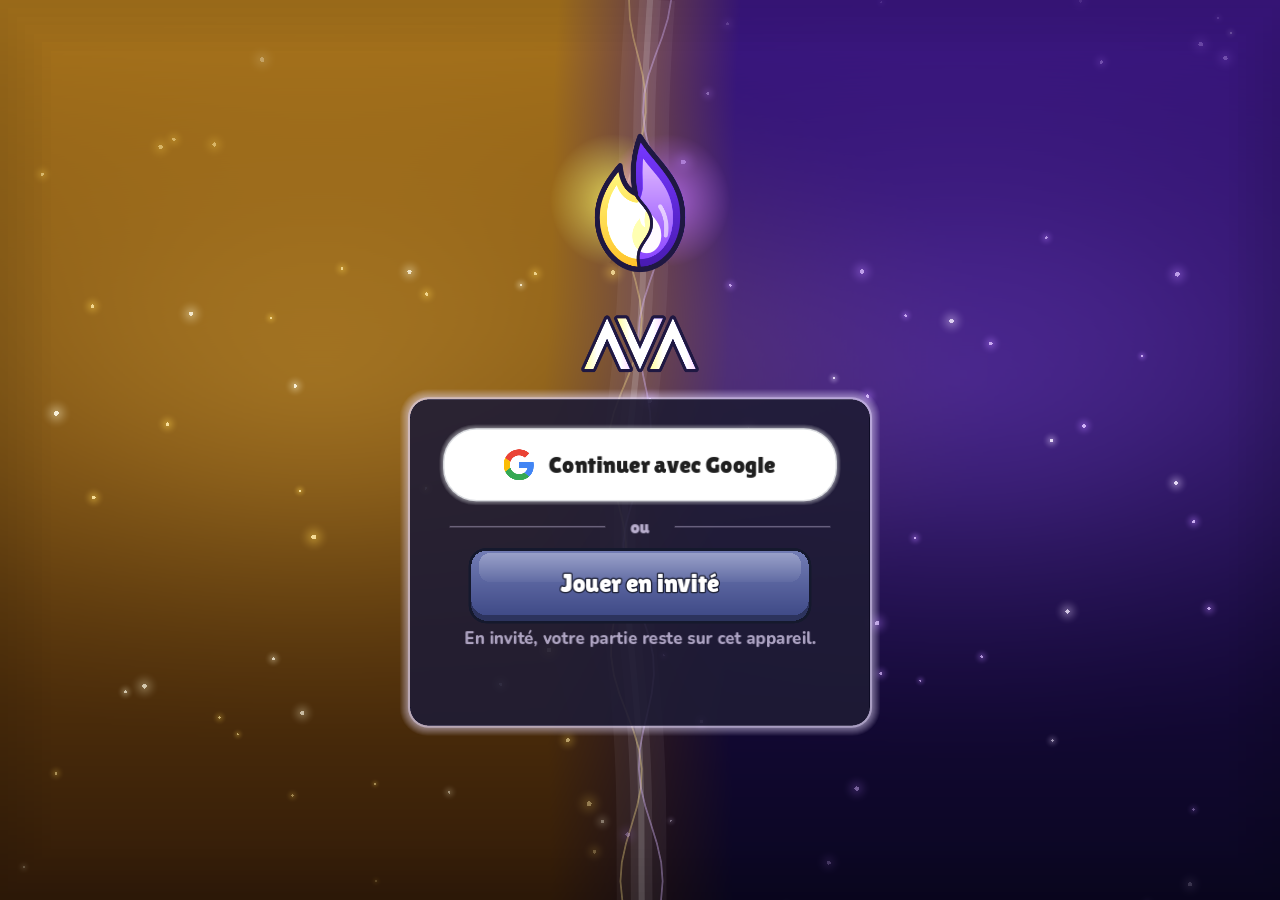
==== ava/index.html @ 00e9e6ee "AVA : boutique, nouvelles offres" ====
<!DOCTYPE html>
<html lang="fr">
	<head>
		<meta charset="utf-8">
		<meta name="viewport" content="width=device-width, user-scalable=no, initial-scale=1.0">
		<title>AVA</title>
		<style>
html, body, #canvas {
	margin: 0;
	padding: 0;
	border: 0;
}

body {
	color: white;
	background-color: black;
	overflow: hidden;
	touch-action: none;
}

#canvas {
	display: block;
}

#canvas:focus {
	outline: none;
}


/* L'écran de chargement d'AVA (27/10/2026) : les deux énergies (or de la Lumière à gauche, violet de l'Ombre à droite,
   comme l'écran de connexion), des particules qui montent, la flamme de l'Éther qui vacille, et la barre de chargement. */
#status {
	background: #0A0620;
	display: flex;
	flex-direction: column;
	justify-content: center;
	align-items: center;
	visibility: hidden;
	overflow: hidden;
	font-family: 'Trebuchet MS', 'Segoe UI', Arial, sans-serif;
}
#ava-fond-lumiere, #ava-fond-ombre {
	position: absolute; top: 0; bottom: 0; left: 0; right: 0;
}
#ava-fond-ombre {
	background: radial-gradient(ellipse 60% 45% at 72% 42%, rgba(154, 92, 255, 0.32), transparent 70%),
		linear-gradient(#3A1680, #1E0C4E 50%, #0A0620);
}
#ava-fond-lumiere {
	background: radial-gradient(ellipse 60% 45% at 28% 42%, rgba(255, 201, 74, 0.30), transparent 70%),
		linear-gradient(#A8741C, #6E440E 50%, #301A08);
	-webkit-mask-image: linear-gradient(90deg, #000 0%, #000 45%, transparent 55%);
	mask-image: linear-gradient(90deg, #000 0%, #000 45%, transparent 55%);
}
#ava-frontiere {
	position: absolute; top: 0; bottom: 0; left: 50%; width: 70px; margin-left: -35px;
	background: linear-gradient(90deg, transparent, rgba(255, 245, 255, 0.07) 40%, rgba(255, 255, 255, 0.22) 50%, rgba(255, 245, 255, 0.07) 60%, transparent);
}
.ava-particule {
	position: absolute; bottom: -10px; border-radius: 50%;
	animation-name: ava-monte; animation-timing-function: linear; animation-iteration-count: infinite;
}
@keyframes ava-monte {
	0% { transform: translateY(0); opacity: 0; }
	15% { opacity: 1; }
	85% { opacity: 1; }
	100% { transform: translateY(-105vh); opacity: 0; }
}
/* Le logo à la place exacte de celui du jeu (écran de connexion, déjà connecté) : un cadre de 294 × 360 points du jeu,
   au milieu de l'écran ; la taille d'un point (--s) est calculée comme dans le jeu (720 × 1280, « expand »). La barre
   est là où seront les lettres A V A : quand le jeu démarre, la flamme ne bouge pas et la barre devient « AVA ». */
#ava-logo {
	position: absolute; left: 50%; top: 50%;
	width: calc(294px * var(--s, 0.54)); height: calc(360px * var(--s, 0.54));
	margin-left: calc(-147px * var(--s, 0.54)); margin-top: calc(-180px * var(--s, 0.54));
}
#ava-logo > svg {
	position: absolute; left: 0; top: 0; width: 100%; height: 100%; transform-origin: 50% 32%;
	animation: ava-vacille 2.4s ease-in-out infinite;
}
@keyframes ava-vacille {
	0%, 100% { transform: scale(1, 1); }
	50% { transform: scale(1.012, 0.99); }
}
.ava-etincelle {
	position: absolute; width: 5px; height: 5px; border-radius: 50%; top: 40%;
	animation: ava-etincelle 1.8s ease-out infinite;
}
@keyframes ava-etincelle {
	0% { transform: translate(0, 0) scale(1); opacity: 0; }
	20% { opacity: 1; }
	100% { transform: translate(var(--dx), -80px) scale(0.3); opacity: 0; }
}
#status-progress {
	position: absolute; left: 21%; width: 58%; top: 81%; height: 13px; margin-top: -6px; border-radius: 10px;
	background: rgba(10, 8, 32, 0.8); border: 1.5px solid rgba(233, 221, 255, 0.55);
	box-shadow: 0 0 16px rgba(180, 140, 255, 0.25); overflow: hidden; display: none;
}
#ava-plein {
	position: absolute; left: 0; top: 0; bottom: 0; width: 6%; border-radius: 10px;
	background: linear-gradient(90deg, #FFD24A, #FFF3C4 50%, #B57BFF);
	box-shadow: 0 0 12px rgba(255, 230, 180, 0.7); transition: width 0.25s ease-out;
}
#ava-plein::after {
	content: ''; position: absolute; top: 0; bottom: 0; width: 40px; left: -40px;
	background: linear-gradient(90deg, transparent, rgba(255, 255, 255, 0.7), transparent);
	animation: ava-reflet 1.4s linear infinite;
}
@keyframes ava-reflet { to { left: 110%; } }
#ava-texte {
	position: absolute; left: -40px; right: -40px; top: 100%; margin-top: 4px; text-align: center;
	color: #EADCFF; font-size: 14px; font-weight: bold; letter-spacing: 1px; text-shadow: 0 1px 3px rgba(0, 0, 0, 0.8);
}
#status-notice {
	display: none;
	background-color: #5b3943;
	border-radius: 0.5rem;
	border: 1px solid #9b3943;
	color: #e0e0e0;
	font-family: 'Noto Sans', 'Droid Sans', Arial, sans-serif;
	line-height: 1.3;
	margin: 0 2rem;
	overflow: hidden;
	padding: 1rem;
	text-align: center;
	z-index: 2;
}
		</style>
		<link id="-gd-engine-icon" rel="icon" type="image/png" href="index.icon.png" />
<link rel="apple-touch-icon" href="index.apple-touch-icon.png"/>
<script>(function(){var d=Object.getOwnPropertyDescriptor(window,"devicePixelRatio")||Object.getOwnPropertyDescriptor(Window.prototype,"devicePixelRatio");if(d&&d.get){Object.defineProperty(window,"devicePixelRatio",{configurable:true,get:function(){return Math.min(2,d.get.call(window)||1);}});}})();(function(){var f=window.fetch;window.fetch=function(u,o){var t=typeof u==="string"?u:(u&&u.url)||"";if(/\.(pck|wasm)(\?|$)/.test(t)){o=Object.assign({},o||{},{cache:"no-cache"});}return f.call(window,u,o);};})();(function(){var v="?v=ether2";document.querySelectorAll('link[rel="icon"],link[rel="apple-touch-icon"]').forEach(function(l){l.href=l.getAttribute("href")+v;});})();(function(){try{if(screen.orientation&&screen.orientation.lock){screen.orientation.lock("portrait").catch(function(){});}}catch(e){}var css="#ava-tourner{display:none;position:fixed;inset:0;z-index:99999;background:#0d0b24;color:#ece8ff;font:600 22px system-ui,-apple-system,sans-serif;flex-direction:column;align-items:center;justify-content:center;text-align:center;gap:22px}#ava-tourner i{display:block;width:46px;height:78px;border:5px solid #ffd34d;border-radius:10px;animation:ava-t 1.8s ease-in-out infinite}@keyframes ava-t{0%,20%{transform:rotate(-90deg)}60%,100%{transform:rotate(0)}}@media (orientation:landscape) and (max-height:600px){#ava-tourner{display:flex}}";var st=document.createElement("style");st.textContent=css;document.head.appendChild(st);document.addEventListener("DOMContentLoaded",function(){var d=document.createElement("div");d.id="ava-tourner";d.innerHTML="<i></i><div>Tournez votre téléphone<br>pour jouer à AVA</div>";document.body.appendChild(d);});})();</script>
	</head>
	<body>
		<canvas id="canvas">
			Your browser does not support the canvas tag.
		</canvas>

		<noscript>
			Your browser does not support JavaScript.
		</noscript>

		<div id="status">
			<div id="ava-fond-ombre"></div>
			<div id="ava-fond-lumiere"></div>
			<div id="ava-frontiere"></div>
			<div id="ava-particules"></div>
			<div id="ava-logo">
				<svg xmlns="http://www.w3.org/2000/svg" viewBox="0 0 98 120" preserveAspectRatio="xMidYMid meet"><defs><radialGradient id="lo"><stop offset="0" stop-color="#FFD34D" stop-opacity="0.75"/><stop offset="1" stop-color="#FFD34D" stop-opacity="0"/></radialGradient><radialGradient id="lv"><stop offset="0" stop-color="#A45CFF" stop-opacity="0.8"/><stop offset="1" stop-color="#A45CFF" stop-opacity="0"/></radialGradient><linearGradient id="lettres" x1="0" y1="0" x2="1" y2="0"><stop offset="0" stop-color="#FFE07A"/><stop offset="0.5" stop-color="#FFFFFF"/><stop offset="1" stop-color="#D9B8FF"/></linearGradient><clipPath id="lvg"><path d="M -5 -30 L -4.2 -9 L -1.5 -3.5 C -0.4 -0.6 4 1.6 3.8 6 C 3.6 10.2 -0.4 12 -0.6 16 C -0.7 18 -0.3 19.3 0 20 L 0 30 L -30 30 L -30 -30 Z"/></clipPath><clipPath id="lvd"><path d="M -5 -30 L -4.2 -9 L -1.5 -3.5 C -0.4 -0.6 4 1.6 3.8 6 C 3.6 10.2 -0.4 12 -0.6 16 C -0.7 18 -0.3 19.3 0 20 L 0 30 L 30 30 L 30 -30 Z"/></clipPath><linearGradient id="lvcb" x1="0" y1="0" x2="0" y2="1"><stop offset="0" stop-color="#FFFFFF"/><stop offset="1" stop-color="#FFF1C4"/></linearGradient><linearGradient id="lvbb" x1="0" y1="0" x2="0" y2="1"><stop offset="0" stop-color="#FFE07A"/><stop offset="1" stop-color="#F0A21E"/></linearGradient><linearGradient id="lvcv" x1="0" y1="0" x2="0" y2="1"><stop offset="0" stop-color="#C49BFF"/><stop offset="1" stop-color="#7A3BE6"/></linearGradient><linearGradient id="lvbv" x1="0" y1="0" x2="0" y2="1"><stop offset="0" stop-color="#6A30C8"/><stop offset="1" stop-color="#3E1688"/></linearGradient></defs><ellipse cx="36.4" cy="36" rx="30" ry="31.5" fill="url(#lo)"/><ellipse cx="61.6" cy="36" rx="30" ry="31.5" fill="url(#lv)"/><g transform="translate(49 38) scale(1.45)"><g transform="scale(1 1.06)"><g clip-path="url(#lvg)"><path d="M 0 -21 C 5 -13 14 -8 14 4 C 14 13 7.5 20 0 20 C -7.5 20 -14 13 -14 4 C -14 -3 -10 -8 -6.5 -12 C -6 -7 -4 -4.5 -1.5 -3.5 C -3 -10 -2 -16 0 -21 Z" fill="url(#lvbb)"/><path d="M 1.1 -14.2 C 4 -9.8 10.8 -5.6 10.8 4 C 10.8 11.8 6 16.8 0 16.8 C -6 16.8 -10.8 11.8 -10.8 4 C -10.8 -0.6 -9.2 -3.8 -7.6 -5.9 C -6.7 -3.2 -4.5 -0.9 -0.9 -0.5 C -0.1 -1.1 0.7 -3 0.9 -5 C 0.9 -8.5 0.6 -11.5 1.1 -14.2 Z" fill="url(#lvcb)"/><path d="M 2.2 1.06 C 3.9 3.78 6.96 5.48 6.96 9.56 C 6.96 12.62 4.75 15 2.2 15 C -0.35 15 -2.56 12.62 -2.56 9.56 C -2.56 7.18 -1.2 5.48 -0.01 4.12 C 0.16 5.82 0.84 6.67 1.69 7.01 C 1.18 4.8 1.52 2.76 2.2 1.06 Z" fill="#FFE58A"/></g><g clip-path="url(#lvd)"><path d="M 0 -21 C 5 -13 14 -8 14 4 C 14 13 7.5 20 0 20 C -7.5 20 -14 13 -14 4 C -14 -3 -10 -8 -6.5 -12 C -6 -7 -4 -4.5 -1.5 -3.5 C -3 -10 -2 -16 0 -21 Z" fill="url(#lvbv)"/><path d="M 1.1 -14.2 C 4 -9.8 10.8 -5.6 10.8 4 C 10.8 11.8 6 16.8 0 16.8 C -6 16.8 -10.8 11.8 -10.8 4 C -10.8 -0.6 -9.2 -3.8 -7.6 -5.9 C -6.7 -3.2 -4.5 -0.9 -0.9 -0.5 C -0.1 -1.1 0.7 -3 0.9 -5 C 0.9 -8.5 0.6 -11.5 1.1 -14.2 Z" fill="url(#lvcv)"/><path d="M 2.2 1.06 C 3.9 3.78 6.96 5.48 6.96 9.56 C 6.96 12.62 4.75 15 2.2 15 C -0.35 15 -2.56 12.62 -2.56 9.56 C -2.56 7.18 -1.2 5.48 -0.01 4.12 C 0.16 5.82 0.84 6.67 1.69 7.01 C 1.18 4.8 1.52 2.76 2.2 1.06 Z" fill="#E6D2FF"/><path d="M 8.4 9.5 C 9 6.5 8.4 3.2 6.6 0.6" fill="none" stroke="#FFFFFF" stroke-width="1.4" stroke-linecap="round" stroke-linejoin="round" opacity="0.45"/></g><path d="M -8.6 8.5 C -9.2 4.5 -8 0.8 -5.8 -1.6" fill="none" stroke="#FFFFFF" stroke-width="1.6" stroke-linecap="round" stroke-linejoin="round" opacity="0.9"/><path d="M -1.5 -3.5 C -0.4 -0.6 4 1.6 3.8 6 C 3.6 10.2 -0.4 12 -0.6 16 C -0.7 18 -0.3 19.3 0 20" fill="none" stroke="#1B1433" stroke-width="1.0613207547169812" stroke-linecap="round" stroke-linejoin="round"/><path d="M 0 -21 C 5 -13 14 -8 14 4 C 14 13 7.5 20 0 20 C -7.5 20 -14 13 -14 4 C -14 -3 -10 -8 -6.5 -12 C -6 -7 -4 -4.5 -1.5 -3.5 C -3 -10 -2 -16 0 -21 Z" fill="none" stroke="#1B1433" stroke-width="1.6981132075471699" stroke-linejoin="round"/></g></g></svg>
				<div id="status-progress"><div id="ava-plein"></div></div>
				<div id="ava-texte">Chargement…</div>
			</div>
			<div id="status-notice"></div>
		</div>

		<script>
(function () {
	const zone = document.getElementById('ava-particules');
	for (let k = 0; k < 46; k++) {
		const p = document.createElement('span');
		const lumiere = k % 2 === 0;
		const taille = 2 + Math.random() * 4;
		p.className = 'ava-particule';
		p.style.left = (lumiere ? Math.random() * 48 : 52 + Math.random() * 48) + '%';
		p.style.width = p.style.height = taille + 'px';
		const clair = Math.random() < 0.35;
		const c = lumiere ? (clair ? '#FFF6D0' : '#FFD34D') : (clair ? '#E6D2FF' : '#B57BFF');
		p.style.background = c;
		p.style.boxShadow = '0 0 ' + (taille * 3) + 'px ' + c;
		p.style.animationDuration = (7 + Math.random() * 9) + 's';
		p.style.animationDelay = (-Math.random() * 14) + 's';
		zone.appendChild(p);
	}
	const logo = document.getElementById('ava-logo');
	const taille = () => document.documentElement.style.setProperty('--s', Math.min(window.innerWidth / 720, window.innerHeight / 1280));
	taille();
	window.addEventListener('resize', taille);
	const flamme = logo;
	for (let k = 0; k < 10; k++) {
		const e = document.createElement('span');
		const c = k % 2 === 0 ? '#FFE58A' : '#D9B8FF';
		e.className = 'ava-etincelle';
		e.style.left = (38 + Math.random() * 24) + '%';
		e.style.background = c;
		e.style.boxShadow = '0 0 8px ' + c;
		e.style.setProperty('--dx', (Math.random() * 50 - 25) + 'px');
		e.style.animationDelay = (Math.random() * 1.8) + 's';
		e.style.animationDuration = (1.4 + Math.random() * 1.2) + 's';
		flamme.appendChild(e);
	}
}());
		</script>
		<script src="index.js"></script>
		<script>
const GODOT_CONFIG = {"args":[],"canvasResizePolicy":2,"emscriptenPoolSize":8,"ensureCrossOriginIsolationHeaders":true,"executable":"index","experimentalVK":true,"fileSizes":{"index.pck":37022632,"index.wasm":39513091},"focusCanvas":true,"gdextensionLibs":[],"godotPoolSize":4};
const GODOT_THREADS_ENABLED = false;
const engine = new Engine(GODOT_CONFIG);

(function () {
	const statusOverlay = document.getElementById('status');
	const statusProgress = document.getElementById('status-progress');
	const statusNotice = document.getElementById('status-notice');

	let initializing = true;
	let statusMode = '';

	function setStatusMode(mode) {
		if (statusMode === mode || !initializing) {
			return;
		}
		if (mode === 'hidden') {
			statusOverlay.remove();
			initializing = false;
			return;
		}
		statusOverlay.style.visibility = 'visible';
		statusProgress.style.display = mode === 'progress' ? 'block' : 'none';
		statusNotice.style.display = mode === 'notice' ? 'block' : 'none';
		statusMode = mode;
	}

	function setStatusNotice(text) {
		while (statusNotice.lastChild) {
			statusNotice.removeChild(statusNotice.lastChild);
		}
		const lines = text.split('\n');
		lines.forEach((line) => {
			statusNotice.appendChild(document.createTextNode(line));
			statusNotice.appendChild(document.createElement('br'));
		});
	}

	function displayFailureNotice(err) {
		console.error(err);
		if (err instanceof Error) {
			setStatusNotice(err.message);
		} else if (typeof err === 'string') {
			setStatusNotice(err);
		} else {
			setStatusNotice('An unknown error occurred.');
		}
		setStatusMode('notice');
		initializing = false;
	}

	const missing = Engine.getMissingFeatures({
		threads: GODOT_THREADS_ENABLED,
	});

	if (missing.length !== 0) {
		if (GODOT_CONFIG['serviceWorker'] && GODOT_CONFIG['ensureCrossOriginIsolationHeaders'] && 'serviceWorker' in navigator) {
			let serviceWorkerRegistrationPromise;
			try {
				serviceWorkerRegistrationPromise = navigator.serviceWorker.getRegistration();
			} catch (err) {
				serviceWorkerRegistrationPromise = Promise.reject(new Error('Service worker registration failed.'));
			}
			// There's a chance that installing the service worker would fix the issue
			Promise.race([
				serviceWorkerRegistrationPromise.then((registration) => {
					if (registration != null) {
						return Promise.reject(new Error('Service worker already exists.'));
					}
					return registration;
				}).then(() => engine.installServiceWorker()),
				// For some reason, `getRegistration()` can stall
				new Promise((resolve) => {
					setTimeout(() => resolve(), 2000);
				}),
			]).then(() => {
				// Reload if there was no error.
				window.location.reload();
			}).catch((err) => {
				console.error('Error while registering service worker:', err);
			});
		} else {
			// Display the message as usual
			const missingMsg = 'Error\nThe following features required to run Godot projects on the Web are missing:\n';
			displayFailureNotice(missingMsg + missing.join('\n'));
		}
	} else {
		setStatusMode('progress');
		engine.startGame({
			'onProgress': function (current, total) {
				// (un dernier avancement peut arriver après la disparition de l'écran de chargement)
				const plein = document.getElementById('ava-plein');
				const texte = document.getElementById('ava-texte');
				if (current > 0 && total > 0 && plein && texte) {
					const part = Math.min(100, Math.round(100 * current / total));
					plein.style.width = Math.max(6, part) + '%';
					texte.textContent = 'Chargement… ' + part + ' %';
				}
			},
		}).then(() => {
			setStatusMode('hidden');
		}, displayFailureNotice);
	}
}());
		</script>
	</body>
</html>
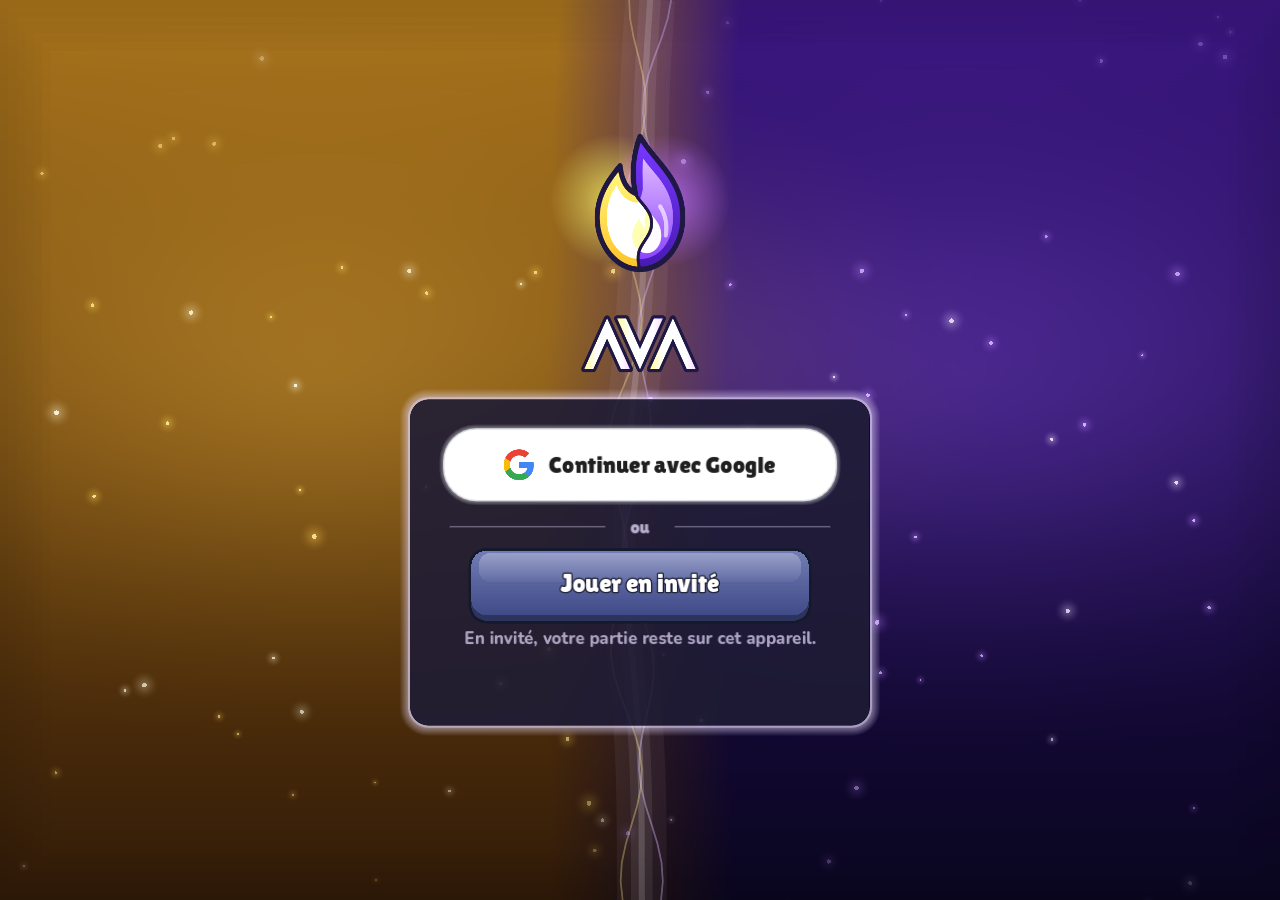
==== commit 3db7fe7b: "AVA : forge [A]+[A]=[B], coffre basique en Éther, réinitialiser les sorts, rempart de la zone d'essa" ====
--- a/ava/index.html
+++ b/ava/index.html
@@ -191,7 +191,7 @@
 		</script>
 		<script src="index.js"></script>
 		<script>
-const GODOT_CONFIG = {"args":[],"canvasResizePolicy":2,"emscriptenPoolSize":8,"ensureCrossOriginIsolationHeaders":true,"executable":"index","experimentalVK":true,"fileSizes":{"index.pck":37022632,"index.wasm":39513091},"focusCanvas":true,"gdextensionLibs":[],"godotPoolSize":4};
+const GODOT_CONFIG = {"args":[],"canvasResizePolicy":2,"emscriptenPoolSize":8,"ensureCrossOriginIsolationHeaders":true,"executable":"index","experimentalVK":true,"fileSizes":{"index.pck":37037016,"index.wasm":39513091},"focusCanvas":true,"gdextensionLibs":[],"godotPoolSize":4};
 const GODOT_THREADS_ENABLED = false;
 const engine = new Engine(GODOT_CONFIG);
 
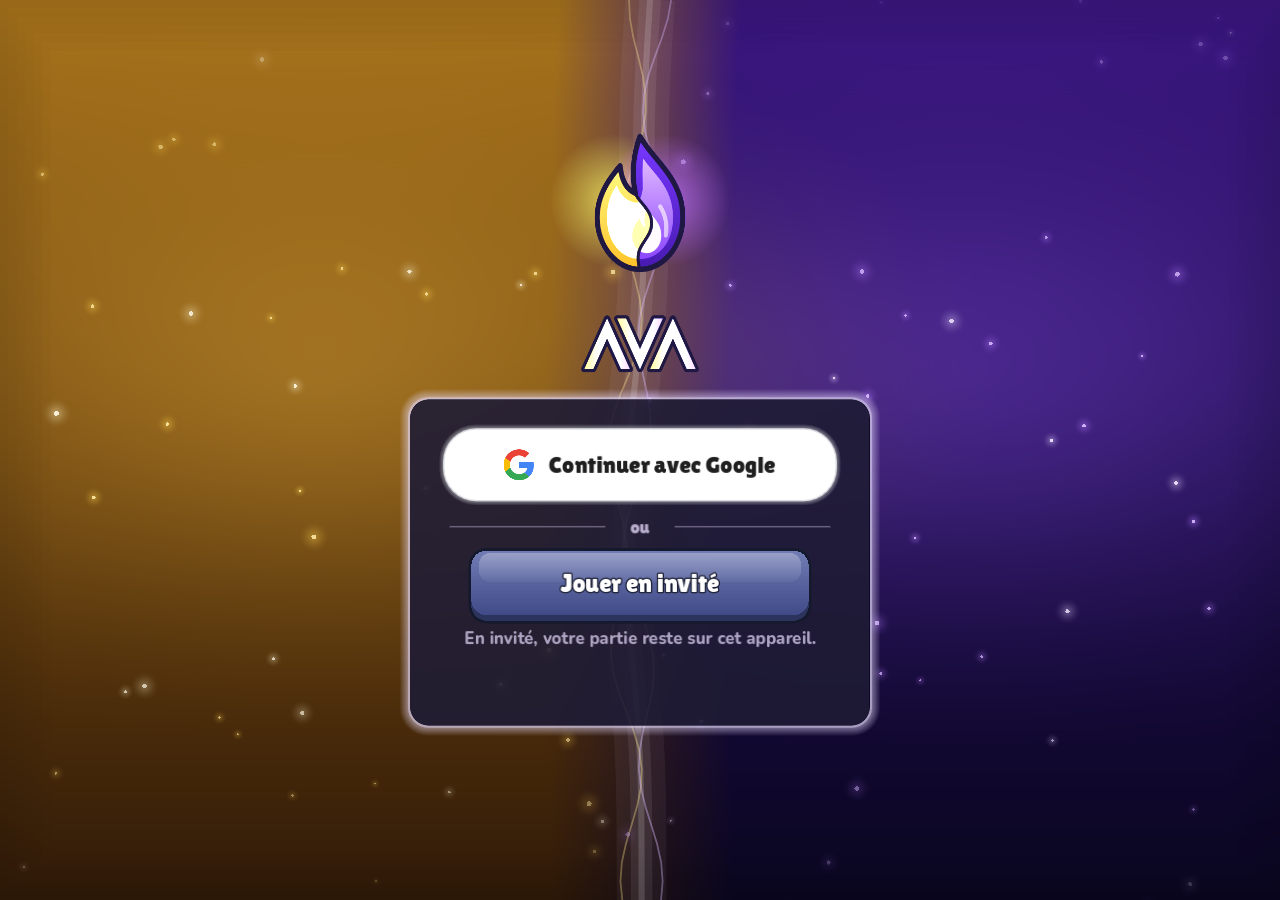
==== commit b4610b8b: "AVA : petit mur de 3 cases dans la zone d'essai (à la place du grand rempart) Co-Authored-By: Claude" ====
--- a/ava/index.html
+++ b/ava/index.html
@@ -191,7 +191,7 @@
 		</script>
 		<script src="index.js"></script>
 		<script>
-const GODOT_CONFIG = {"args":[],"canvasResizePolicy":2,"emscriptenPoolSize":8,"ensureCrossOriginIsolationHeaders":true,"executable":"index","experimentalVK":true,"fileSizes":{"index.pck":37037016,"index.wasm":39513091},"focusCanvas":true,"gdextensionLibs":[],"godotPoolSize":4};
+const GODOT_CONFIG = {"args":[],"canvasResizePolicy":2,"emscriptenPoolSize":8,"ensureCrossOriginIsolationHeaders":true,"executable":"index","experimentalVK":true,"fileSizes":{"index.pck":37036088,"index.wasm":39513091},"focusCanvas":true,"gdextensionLibs":[],"godotPoolSize":4};
 const GODOT_THREADS_ENABLED = false;
 const engine = new Engine(GODOT_CONFIG);
 
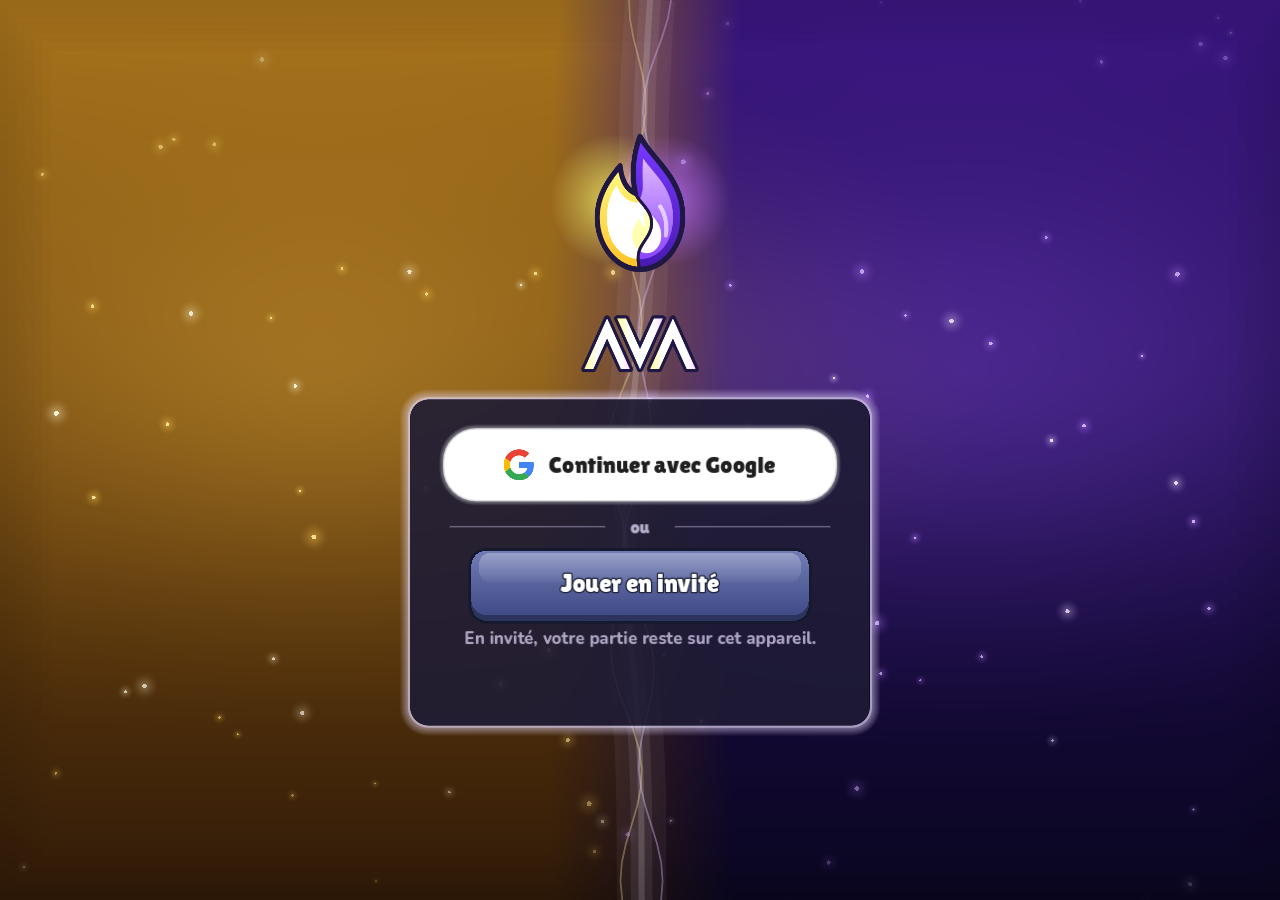
==== commit c6b5fd97: "AVA : emblème de panoplie sur les objets portés (page Héros) Co-Authored-By: Claude Opus 5.5 <norepl" ====
--- a/ava/index.html
+++ b/ava/index.html
@@ -191,7 +191,7 @@
 		</script>
 		<script src="index.js"></script>
 		<script>
-const GODOT_CONFIG = {"args":[],"canvasResizePolicy":2,"emscriptenPoolSize":8,"ensureCrossOriginIsolationHeaders":true,"executable":"index","experimentalVK":true,"fileSizes":{"index.pck":37036088,"index.wasm":39513091},"focusCanvas":true,"gdextensionLibs":[],"godotPoolSize":4};
+const GODOT_CONFIG = {"args":[],"canvasResizePolicy":2,"emscriptenPoolSize":8,"ensureCrossOriginIsolationHeaders":true,"executable":"index","experimentalVK":true,"fileSizes":{"index.pck":37037016,"index.wasm":39513091},"focusCanvas":true,"gdextensionLibs":[],"godotPoolSize":4};
 const GODOT_THREADS_ENABLED = false;
 const engine = new Engine(GODOT_CONFIG);
 
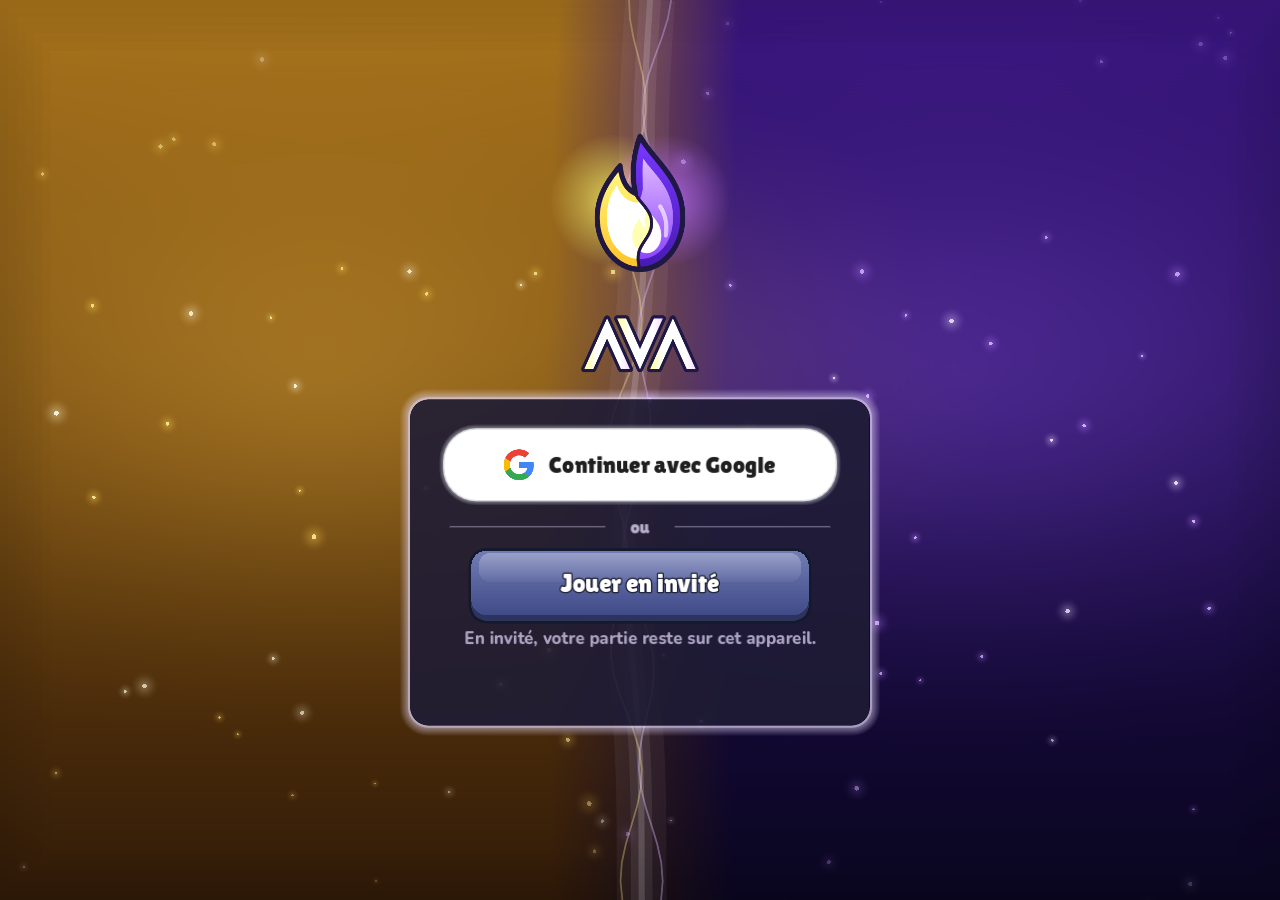
==== commit 633e0b9f: "AVA : emblèmes des panoplies refaits (plus féroces) Co-Authored-By: Claude Opus 5.5 <noreply@anthrop" ====
--- a/ava/index.html
+++ b/ava/index.html
@@ -191,7 +191,7 @@
 		</script>
 		<script src="index.js"></script>
 		<script>
-const GODOT_CONFIG = {"args":[],"canvasResizePolicy":2,"emscriptenPoolSize":8,"ensureCrossOriginIsolationHeaders":true,"executable":"index","experimentalVK":true,"fileSizes":{"index.pck":37037016,"index.wasm":39513091},"focusCanvas":true,"gdextensionLibs":[],"godotPoolSize":4};
+const GODOT_CONFIG = {"args":[],"canvasResizePolicy":2,"emscriptenPoolSize":8,"ensureCrossOriginIsolationHeaders":true,"executable":"index","experimentalVK":true,"fileSizes":{"index.pck":37043416,"index.wasm":39513091},"focusCanvas":true,"gdextensionLibs":[],"godotPoolSize":4};
 const GODOT_THREADS_ENABLED = false;
 const engine = new Engine(GODOT_CONFIG);
 
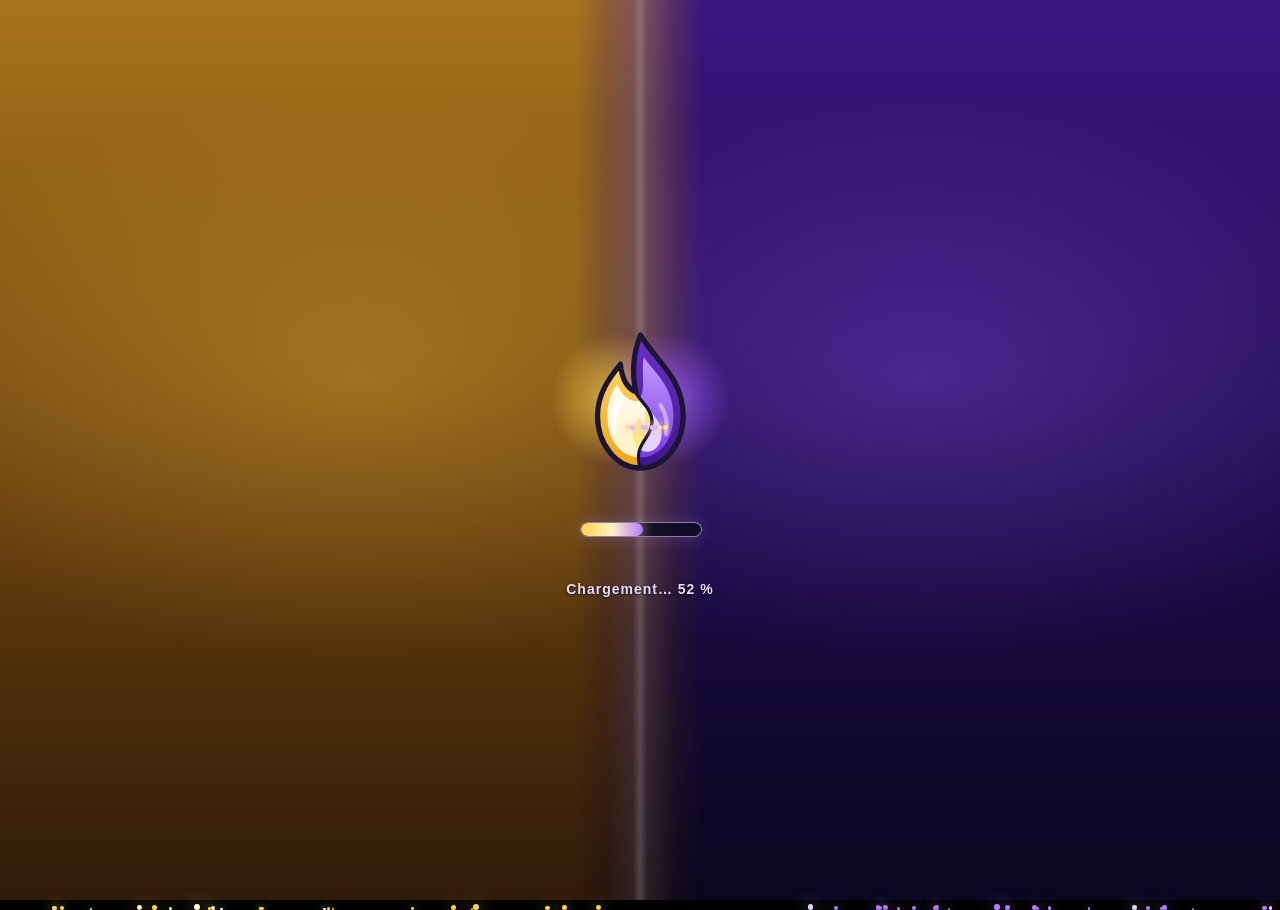
==== commit e0038c8f: "AVA : emblèmes des panoplies dans le rond Co-Authored-By: Claude Opus 5.5 <noreply@anthropic.com> Cl" ====
--- a/ava/index.html
+++ b/ava/index.html
@@ -191,7 +191,7 @@
 		</script>
 		<script src="index.js"></script>
 		<script>
-const GODOT_CONFIG = {"args":[],"canvasResizePolicy":2,"emscriptenPoolSize":8,"ensureCrossOriginIsolationHeaders":true,"executable":"index","experimentalVK":true,"fileSizes":{"index.pck":37043416,"index.wasm":39513091},"focusCanvas":true,"gdextensionLibs":[],"godotPoolSize":4};
+const GODOT_CONFIG = {"args":[],"canvasResizePolicy":2,"emscriptenPoolSize":8,"ensureCrossOriginIsolationHeaders":true,"executable":"index","experimentalVK":true,"fileSizes":{"index.pck":37044488,"index.wasm":39513091},"focusCanvas":true,"gdextensionLibs":[],"godotPoolSize":4};
 const GODOT_THREADS_ENABLED = false;
 const engine = new Engine(GODOT_CONFIG);
 
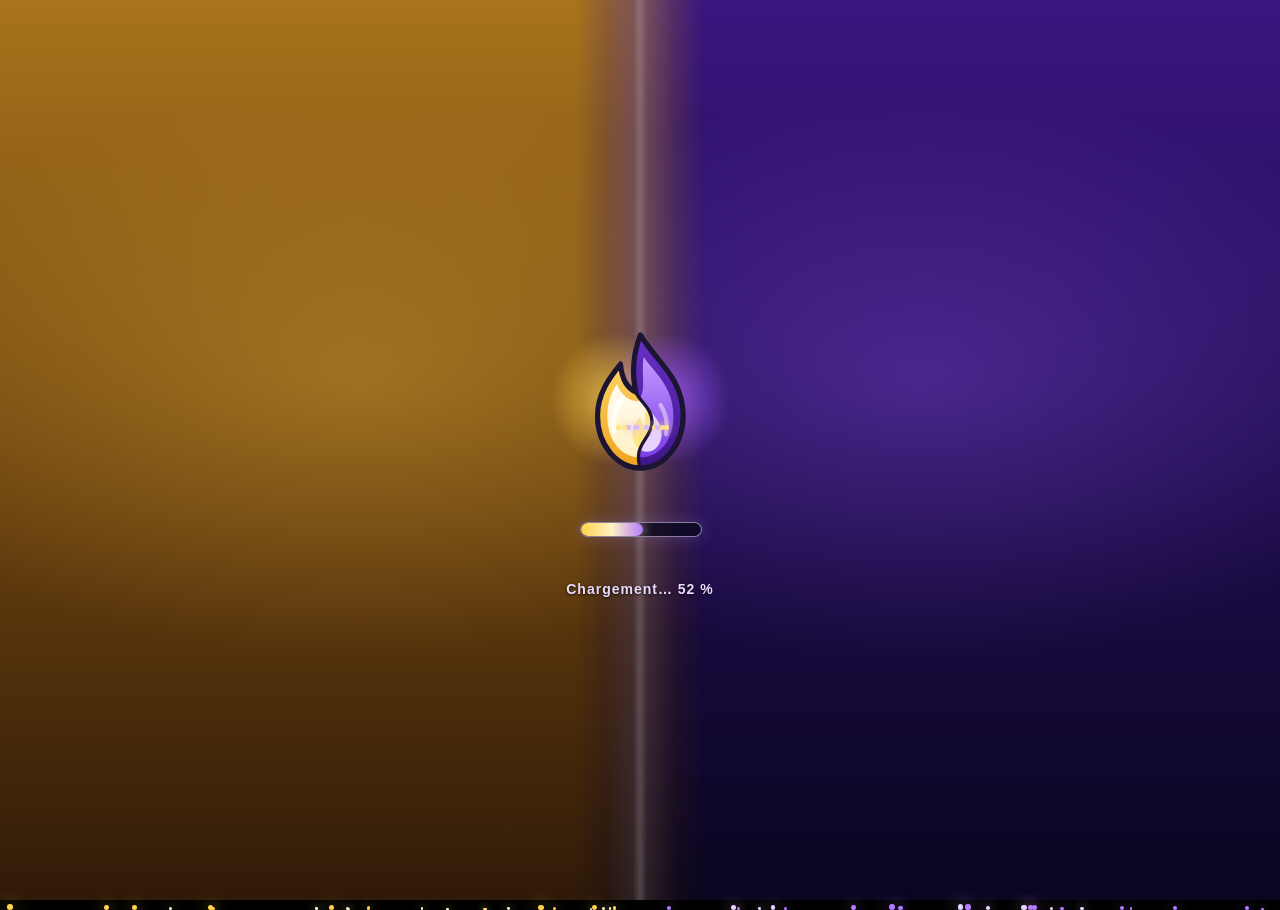
==== commit c6abfa42: "AVA : bec du faucon pèlerin et du griffon Co-Authored-By: Claude Opus 5.5 <noreply@anthropic.com> Cl" ====
--- a/ava/index.html
+++ b/ava/index.html
@@ -191,7 +191,7 @@
 		</script>
 		<script src="index.js"></script>
 		<script>
-const GODOT_CONFIG = {"args":[],"canvasResizePolicy":2,"emscriptenPoolSize":8,"ensureCrossOriginIsolationHeaders":true,"executable":"index","experimentalVK":true,"fileSizes":{"index.pck":37044488,"index.wasm":39513091},"focusCanvas":true,"gdextensionLibs":[],"godotPoolSize":4};
+const GODOT_CONFIG = {"args":[],"canvasResizePolicy":2,"emscriptenPoolSize":8,"ensureCrossOriginIsolationHeaders":true,"executable":"index","experimentalVK":true,"fileSizes":{"index.pck":37044936,"index.wasm":39513091},"focusCanvas":true,"gdextensionLibs":[],"godotPoolSize":4};
 const GODOT_THREADS_ENABLED = false;
 const engine = new Engine(GODOT_CONFIG);
 
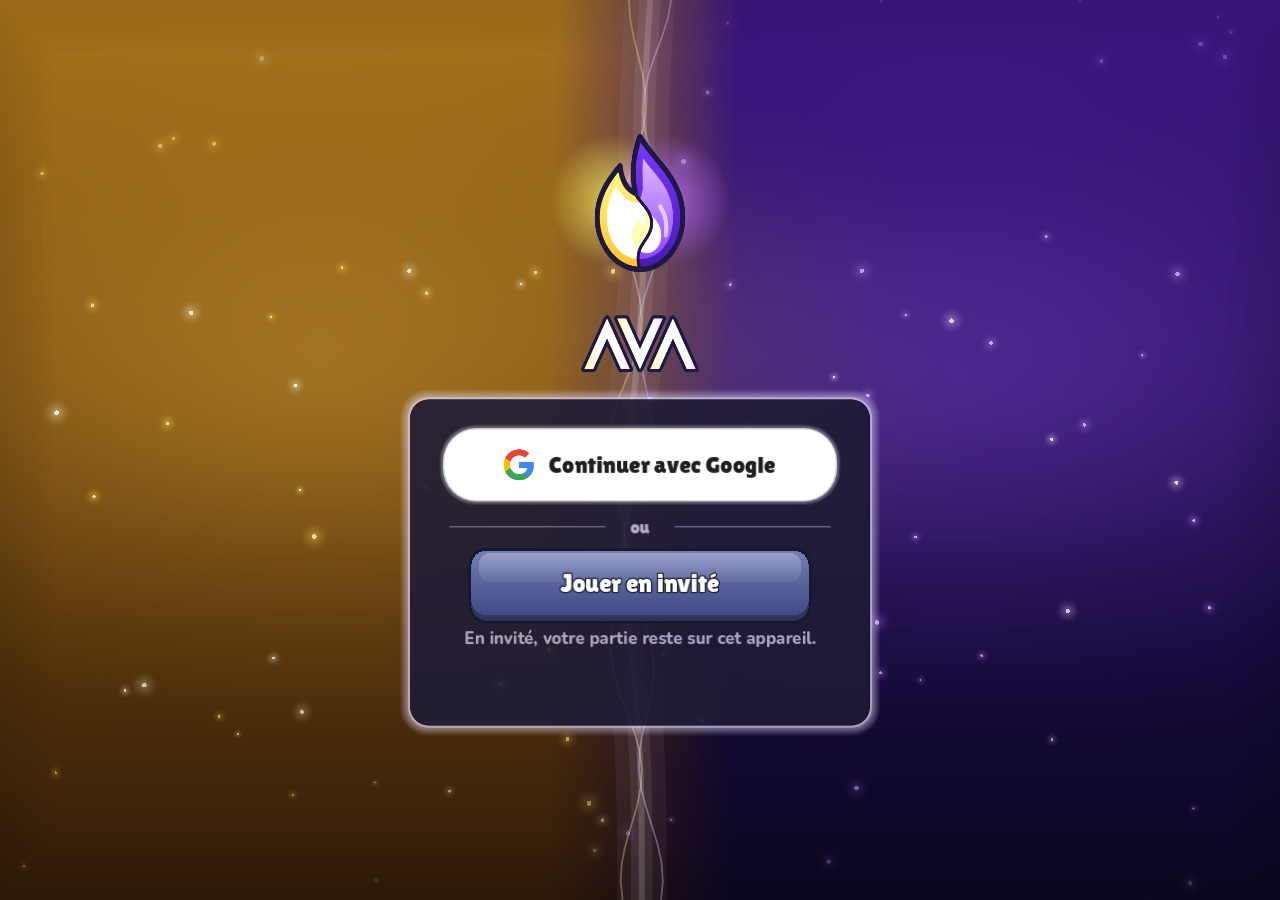
==== commit 5c475d08: "AVA : correction du plantage des Croisades (épines des panoplies) Co-Authored-By: Claude Opus 5.5 <n" ====
--- a/ava/index.html
+++ b/ava/index.html
@@ -191,7 +191,7 @@
 		</script>
 		<script src="index.js"></script>
 		<script>
-const GODOT_CONFIG = {"args":[],"canvasResizePolicy":2,"emscriptenPoolSize":8,"ensureCrossOriginIsolationHeaders":true,"executable":"index","experimentalVK":true,"fileSizes":{"index.pck":37044936,"index.wasm":39513091},"focusCanvas":true,"gdextensionLibs":[],"godotPoolSize":4};
+const GODOT_CONFIG = {"args":[],"canvasResizePolicy":2,"emscriptenPoolSize":8,"ensureCrossOriginIsolationHeaders":true,"executable":"index","experimentalVK":true,"fileSizes":{"index.pck":37045032,"index.wasm":39513091},"focusCanvas":true,"gdextensionLibs":[],"godotPoolSize":4};
 const GODOT_THREADS_ENABLED = false;
 const engine = new Engine(GODOT_CONFIG);
 
